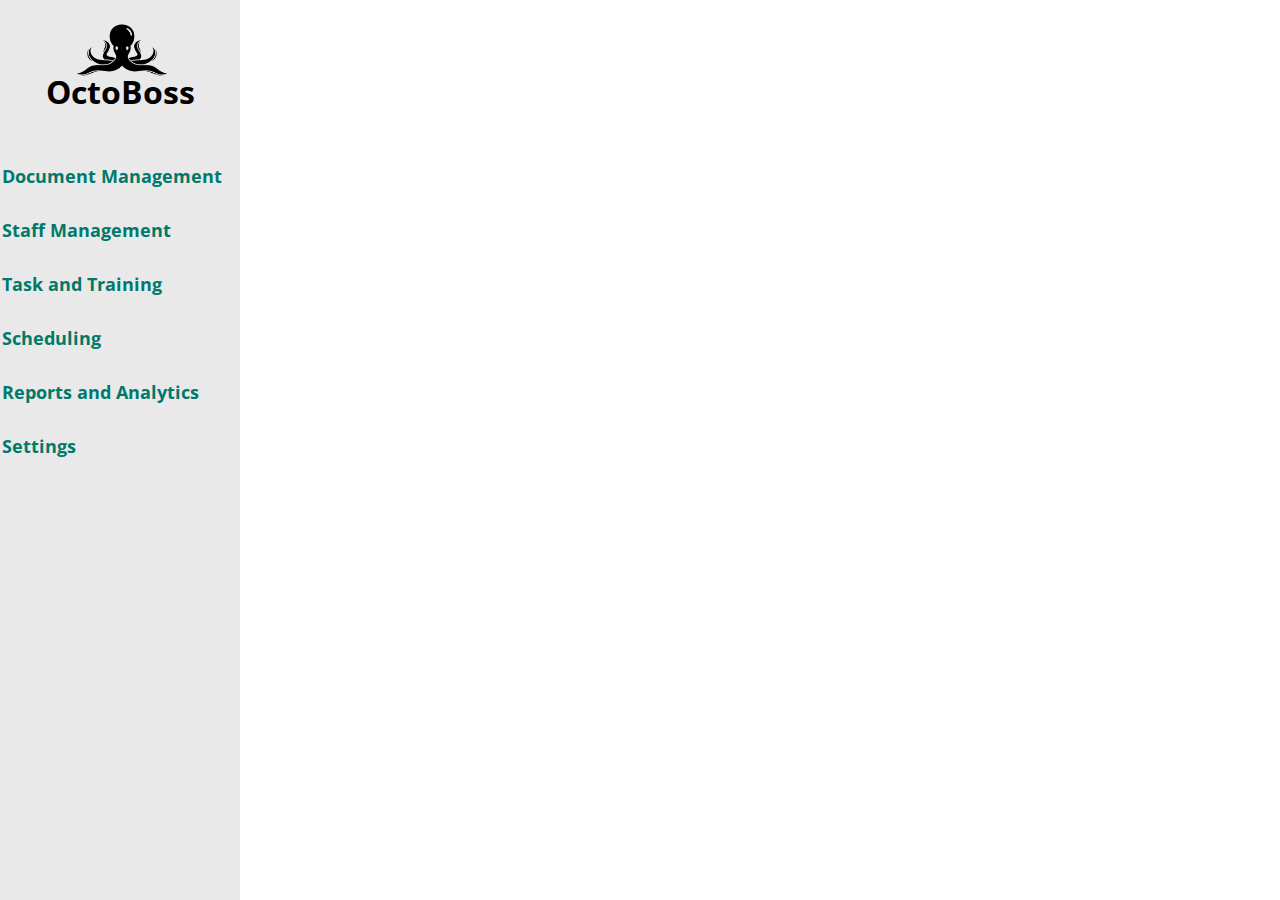
==== index.html @ 397b7388 "Set up Homepage navbar" ====
<!DOCTYPE html>
<html lang="en">
<head>
    <meta charset="UTF-8">
    <meta name="viewport" content="width=device-width, initial-scale=1.0">
    <link rel="stylesheet" href="style.css">
    <link rel="preconnect" href="https://fonts.googleapis.com">
    <link rel="preconnect" href="https://fonts.gstatic.com" crossorigin>
    <link href="https://fonts.googleapis.com/css2?family=Open+Sans:ital,wght@0,300..800;1,300..800&family=Roboto:ital,wght@0,100;0,300;0,400;0,500;0,700;0,900;1,100;1,300;1,400;1,500;1,700;1,900&display=swap" rel="stylesheet">
    <title>The OctoBoss</title>
</head>
<body>
    <div class="nav-container">
        <div class="logo-container">
            <img src="/asset/octo-boss.png" alt="octo-boss">
        </div>
        <div class="logo-title">
            <h1>OctoBoss</h1>
        </div>    
        
        <div class="nav-element-container">
                <ul>
                    <li><a href="http://">Document Management</a></li>
                    <li><a href="http://">Staff Management</a></li>
                    <li><a href="http://">Task and Training</a></li>
                    <li><a href="http://">Scheduling</a></li>
                    <li><a href="http://">Reports and Analytics</a></li>
                    <li><a href="http://">Settings</a></li>
                </ul>

        </div>
    </div>
    
</body>
</html>
---- style.css ----
* {
    margin: 0;
    box-sizing: border-box;
    font-family: OpenSans, Roboto-Light;
}

@font-face {
    font-family: OpenSans;
    src: url(/asset/fonts/OpenSans.ttf);
}

@font-face {
    font-family: Roboto-Light;
    src: url(/asset/fonts/Roboto-Light.ttf);
}

.nav-container {
    width: 15em;;
    height: 100vh;
    display: flex;
    flex-direction: column;
    background-color: #eae9e9;
    
}

.logo-container img {
    width: 100px;
    height: 100px;
    margin-left: 4.5em;
    margin-bottom: 1px;
    cursor: pointer;
}

.logo-title {
    text-align: center;
    padding-top: 0px;
    cursor: pointer;
    color: black;

    transform: translateY(-36px);
}

.nav-element-container {
    font-size: 18px;
    text-align: left;
    cursor: pointer;
}

.nav-element-container a {
    text-decoration: none;
    color: #00796B;
    font-weight: bold;
    transition: .3s;
}

.nav-element-container a:hover {
    color: #004D99;
}

.nav-element-container ul {
    list-style: none;
    padding: 0;
    margin: 0 2px 0 2px;
}

.nav-element-container li{
    padding: 15px 0 15px 0;
    transition: .5s;
}

.nav-element-container li:hover {
    background-color: rgb(213, 211, 211);
}
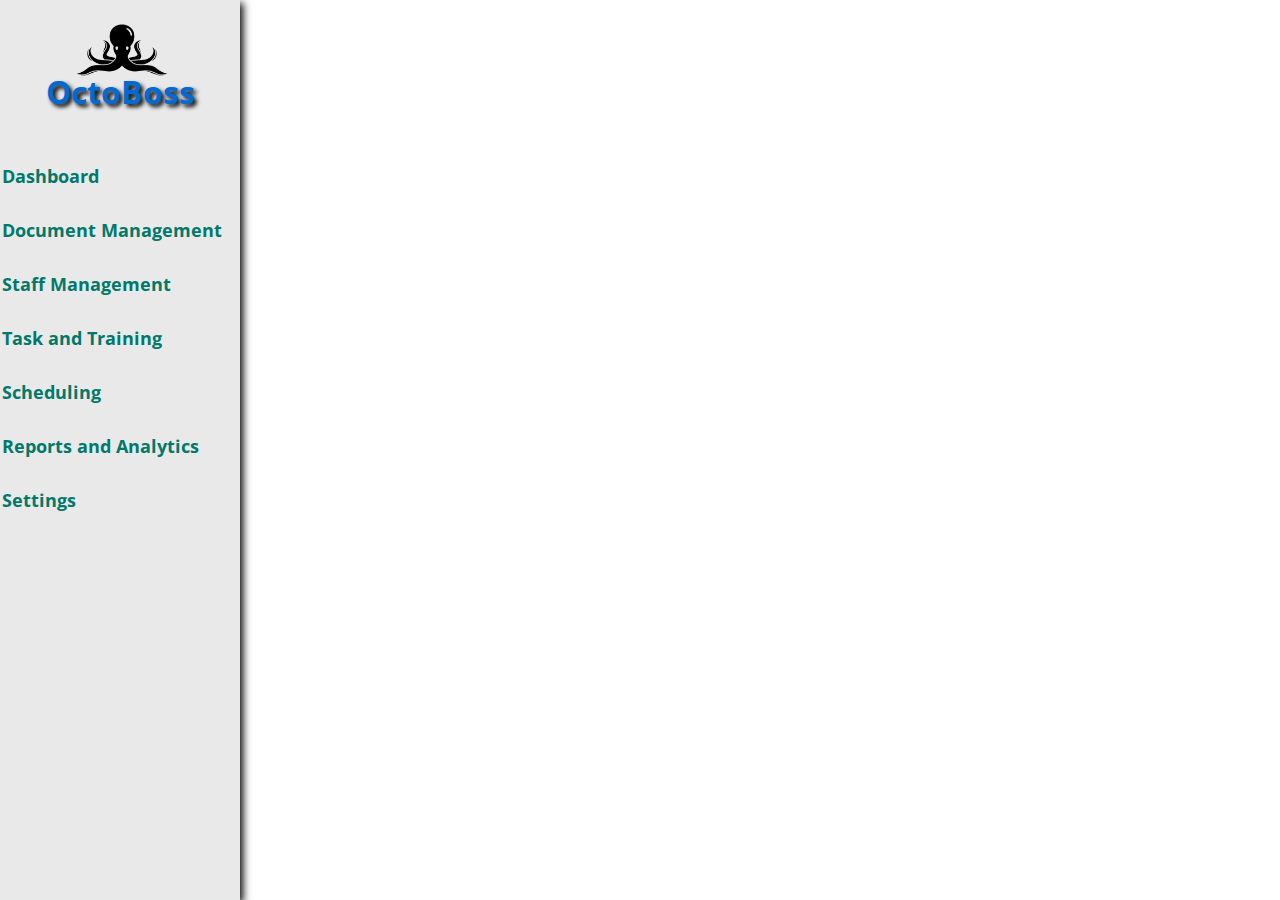
==== commit 723c3989: "Set up Homepage navbar" ====
--- a/index.html
+++ b/index.html
@@ -20,12 +20,13 @@
         
         <div class="nav-element-container">
                 <ul>
-                    <li><a href="http://">Document Management</a></li>
-                    <li><a href="http://">Staff Management</a></li>
-                    <li><a href="http://">Task and Training</a></li>
-                    <li><a href="http://">Scheduling</a></li>
-                    <li><a href="http://">Reports and Analytics</a></li>
-                    <li><a href="http://">Settings</a></li>
+                    <li><a href="#">Dashboard</a></li>
+                    <li><a href="#">Document Management</a></li>
+                    <li><a href="#">Staff Management</a></li>
+                    <li><a href="#">Task and Training</a></li>
+                    <li><a href="#">Scheduling</a></li>
+                    <li><a href="#">Reports and Analytics</a></li>
+                    <li><a href="#">Settings</a></li>
                 </ul>
 
         </div>
--- a/style.css
+++ b/style.css
@@ -20,7 +20,7 @@
     display: flex;
     flex-direction: column;
     background-color: #eae9e9;
-    
+    box-shadow: 3px 3px 8px black;
 }
 
 .logo-container img {
@@ -35,9 +35,15 @@
     text-align: center;
     padding-top: 0px;
     cursor: pointer;
-    color: black;
+    color: #036ad1;
+    text-shadow: 3px 3px 4px black;
 
     transform: translateY(-36px);
+    transition: 1s;
+}
+
+.logo-title:hover {
+    color: #00796B;
 }
 
 .nav-element-container {
@@ -50,11 +56,12 @@
     text-decoration: none;
     color: #00796B;
     font-weight: bold;
-    transition: .3s;
+    transition: .4s;
 }
 
 .nav-element-container a:hover {
-    color: #004D99;
+    text-shadow: 3px 3px 4px black;
+    color: #FFA000;
 }
 
 .nav-element-container ul {
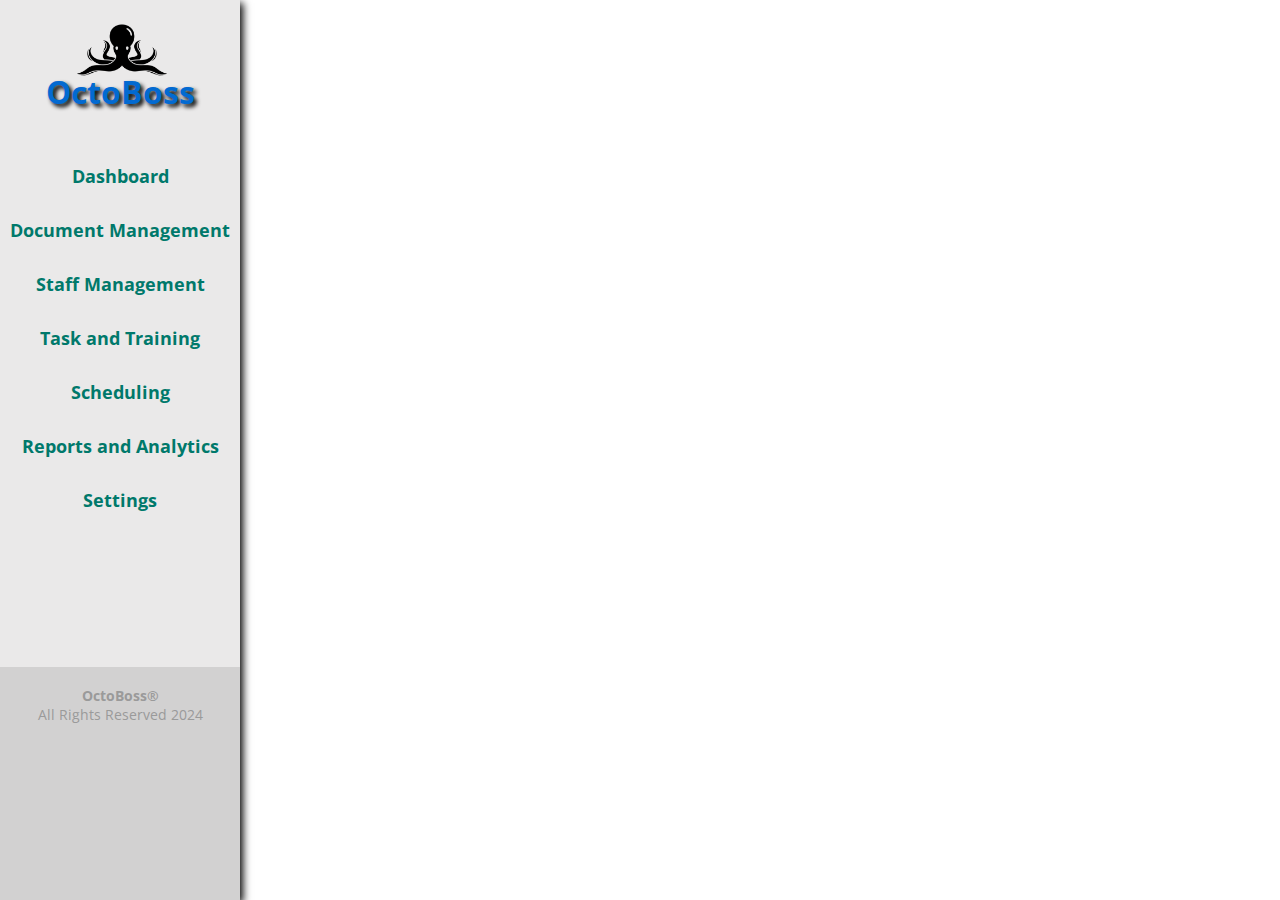
==== commit 5cfef02d: "Set up Homepage navbar" ====
--- a/index.html
+++ b/index.html
@@ -30,6 +30,12 @@
                 </ul>
 
         </div>
+        
+        <div class="nav-footer">
+            <br>
+            <h4>OctoBoss&reg</h4>
+            <p>All Rights Reserved 2024</p>
+        </div>
     </div>
     
 </body>
--- a/style.css
+++ b/style.css
@@ -48,7 +48,7 @@
 
 .nav-element-container {
     font-size: 18px;
-    text-align: left;
+    text-align: center;
     cursor: pointer;
 }
 
@@ -61,7 +61,7 @@
 
 .nav-element-container a:hover {
     text-shadow: 3px 3px 4px black;
-    color: #FFA000;
+    color: #fee6bc;
 }
 
 .nav-element-container ul {
@@ -78,3 +78,19 @@
 .nav-element-container li:hover {
     background-color: rgb(213, 211, 211);
 }
+
+.nav-footer {
+    margin-top: 140px ;
+    text-align: center;
+    font-size: 14px;
+    background-color: rgb(210, 209, 209);
+    height: 100rem;
+}
+
+.nav-footer h4 {
+    color: rgb(154, 154, 154);
+}
+
+.nav-footer p {
+    color: rgb(154, 154, 154);
+}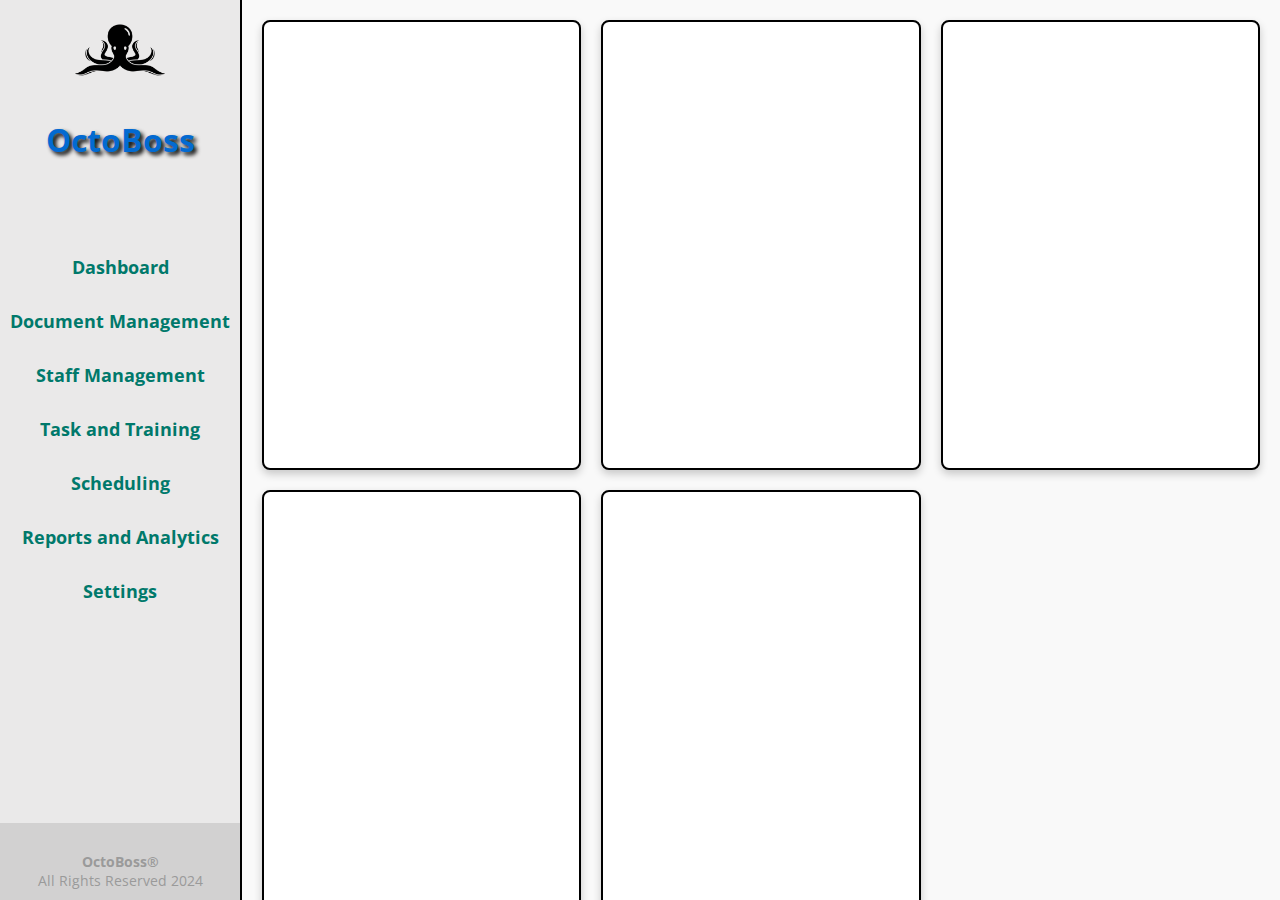
==== commit 0d0b73e8: "Set up Homepage dashboard" ====
--- a/index.html
+++ b/index.html
@@ -37,6 +37,15 @@
             <p>All Rights Reserved 2024</p>
         </div>
     </div>
+
+    <!--Dashboard Content-->
     
+    <div class="dashboard">
+        <div class="dashboard-box" id="documentExpiring"></div>
+        <div class="dashboard-box" id="staffDevelopmentProgress"></div>
+        <div class="dashboard-box" id="viewTask"></div>
+        <div class="dashboard-box" id="calendar"></div>
+        <div class="dashboard-box" id="staffSchedule"></div>  
+    </div>
 </body>
 </html>--- a/style.css
+++ b/style.css
@@ -14,31 +14,36 @@
     src: url(/asset/fonts/Roboto-Light.ttf);
 }
 
+/* Body Layout */
+body {
+    display: flex;
+    flex-direction: row;
+    height: 100vh; /* Full height of the viewport */
+}
+
+/* Navbar Styles */
 .nav-container {
-    width: 15em;;
+    width: 15em;
     height: 100vh;
     display: flex;
     flex-direction: column;
     background-color: #eae9e9;
     box-shadow: 3px 3px 8px black;
+    justify-content: space-between; /* Align footer to the bottom */
 }
 
 .logo-container img {
     width: 100px;
     height: 100px;
-    margin-left: 4.5em;
-    margin-bottom: 1px;
+    margin-left: 70px;
     cursor: pointer;
 }
 
 .logo-title {
     text-align: center;
-    padding-top: 0px;
-    cursor: pointer;
     color: #036ad1;
     text-shadow: 3px 3px 4px black;
-
-    transform: translateY(-36px);
+    transform: translateY(-86px);
     transition: 1s;
 }
 
@@ -50,13 +55,29 @@
     font-size: 18px;
     text-align: center;
     cursor: pointer;
+    transform: translateY(-106px);
+}
+
+.nav-element-container ul {
+    list-style: none;
+    padding: 0;
+    margin: 0;
+}
+
+.nav-element-container li {
+    padding: 15px 0;
+    transition: 0.5s;
+}
+
+.nav-element-container li:hover {
+    background-color: rgb(213, 211, 211);
 }
 
 .nav-element-container a {
     text-decoration: none;
     color: #00796B;
     font-weight: bold;
-    transition: .4s;
+    transition: 0.4s;
 }
 
 .nav-element-container a:hover {
@@ -64,33 +85,47 @@
     color: #fee6bc;
 }
 
-.nav-element-container ul {
-    list-style: none;
-    padding: 0;
-    margin: 0 2px 0 2px;
-}
-
-.nav-element-container li{
-    padding: 15px 0 15px 0;
-    transition: .5s;
-}
-
-.nav-element-container li:hover {
-    background-color: rgb(213, 211, 211);
-}
-
 .nav-footer {
-    margin-top: 140px ;
     text-align: center;
     font-size: 14px;
     background-color: rgb(210, 209, 209);
-    height: 100rem;
+    padding: 10px 0;
 }
 
-.nav-footer h4 {
+.nav-footer h4, .nav-footer p {
     color: rgb(154, 154, 154);
 }
 
-.nav-footer p {
-    color: rgb(154, 154, 154);
-}+/* Dashboard Styles */
+.dashboard {
+    flex-grow: 1;
+    padding: 20px;
+    display: grid;
+    grid-template-columns: repeat(auto-fit, minmax(300px, 1fr));
+    gap: 20px;
+    background-color: #f9f9f9;
+    overflow-y: auto; /* Enables scrolling for dashboard content */
+    border-left: 2px solid black;
+}
+
+.dashboard-box {
+    height: 450px;
+    background-color: #ffffff;
+    border: 2px solid black;
+    border-radius: 8px;
+    display: flex;
+    justify-content: center;
+    align-items: center;
+    box-shadow: 0px 4px 8px rgba(0, 0, 0, 0.2);
+}
+
+/* Responsive Design */
+@media (max-width: 768px) {
+    .nav-container {
+        width: 30%; /* Increase navbar width on smaller screens */
+    }
+
+    .dashboard {
+        grid-template-columns: 1fr; /* Single-column layout for smaller screens */
+    }
+}
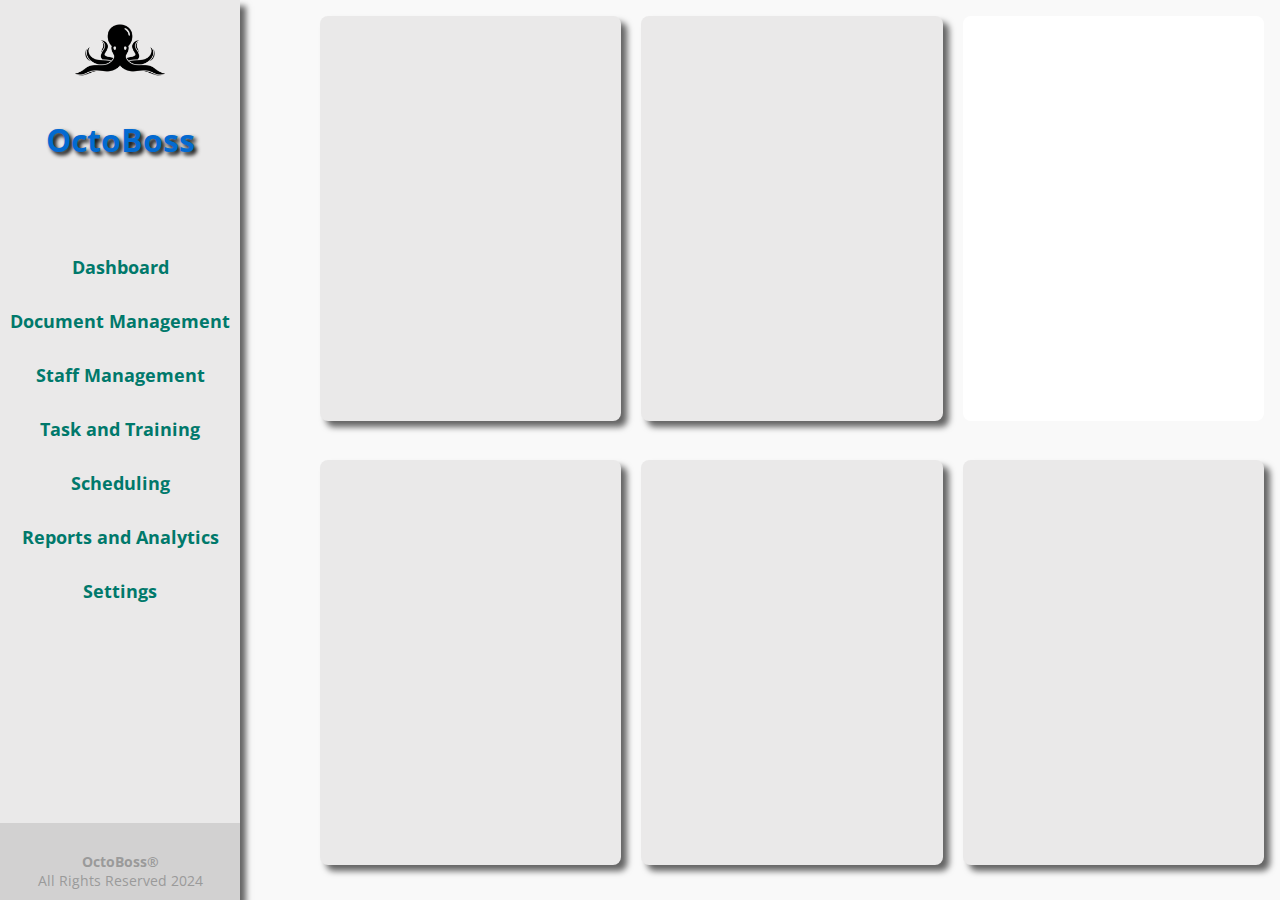
==== commit 02ce0402: "Set up Homepage dashboard" ====
--- a/index.html
+++ b/index.html
@@ -43,9 +43,10 @@
     <div class="dashboard">
         <div class="dashboard-box" id="documentExpiring"></div>
         <div class="dashboard-box" id="staffDevelopmentProgress"></div>
-        <div class="dashboard-box" id="viewTask"></div>
+        <div class="dashboard-box" id="dateTime"></div>
         <div class="dashboard-box" id="calendar"></div>
-        <div class="dashboard-box" id="staffSchedule"></div>  
+        <div class="dashboard-box" id="staffSchedule"></div> 
+        <div class="dashboard-box" id="viewTask"></div>  
     </div>
 </body>
 </html>--- a/style.css
+++ b/style.css
@@ -1,6 +1,9 @@
 * {
     margin: 0;
+    padding: 0;
     box-sizing: border-box;
+    position: relative;
+    z-index: 1;
     font-family: OpenSans, Roboto-Light;
 }
 
@@ -23,12 +26,15 @@
 
 /* Navbar Styles */
 .nav-container {
+    position: relative;
+    z-index: 10;
     width: 15em;
     height: 100vh;
     display: flex;
     flex-direction: column;
+    flex-shrink: 0;
     background-color: #eae9e9;
-    box-shadow: 3px 3px 8px black;
+    box-shadow: 6px 6px 6px rgba(0, 0, 0, 0.6);
     justify-content: space-between; /* Align footer to the bottom */
 }
 
@@ -98,25 +104,34 @@
 
 /* Dashboard Styles */
 .dashboard {
+    margin: 0;
+    position: relative;
+    z-index: 1;
     flex-grow: 1;
-    padding: 20px;
+    padding: 1em;
+    padding-left: 5em;
+    width: calc(100% - 15em);
     display: grid;
     grid-template-columns: repeat(auto-fit, minmax(300px, 1fr));
     gap: 20px;
     background-color: #f9f9f9;
     overflow-y: auto; /* Enables scrolling for dashboard content */
-    border-left: 2px solid black;
+    border-left: none;
 }
 
 .dashboard-box {
-    height: 450px;
-    background-color: #ffffff;
-    border: 2px solid black;
+    height: 45vh;
+    background-color: #eae9e9;
     border-radius: 8px;
     display: flex;
     justify-content: center;
     align-items: center;
-    box-shadow: 0px 4px 8px rgba(0, 0, 0, 0.2);
+    box-shadow: 6px 6px 6px rgba(0, 0, 0, 0.6);
+}
+
+#dateTime {
+    background-color: #ffff;
+    box-shadow: none;
 }
 
 /* Responsive Design */
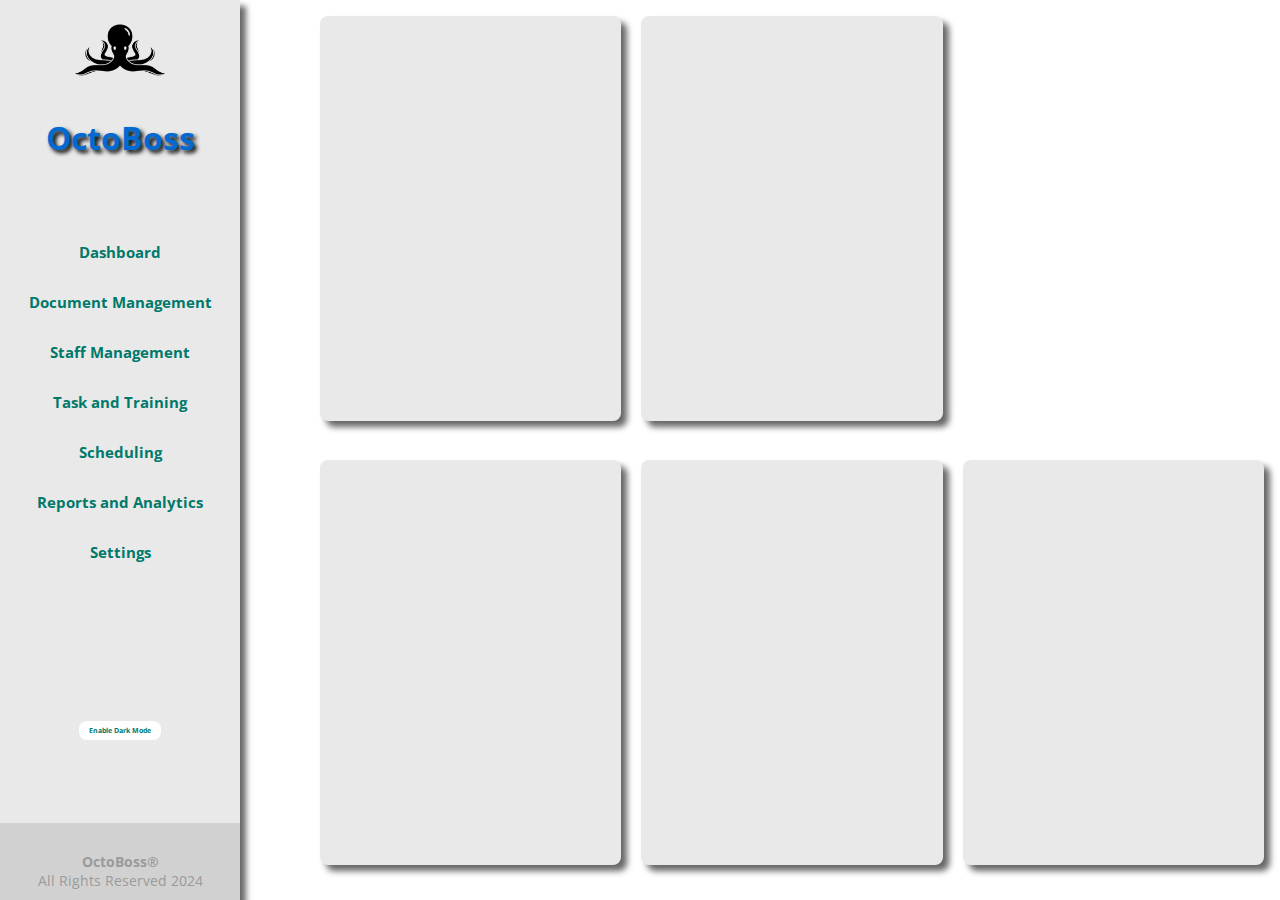
==== commit e8d977cf: "Set up Homepage dashboard" ====
--- a/index.html
+++ b/index.html
@@ -30,6 +30,10 @@
                 </ul>
 
         </div>
+
+        <div class="dark-mode-toggle">
+            <button id="darkModeBtn">Enable Dark Mode</button>
+        </div>
         
         <div class="nav-footer">
             <br>
@@ -48,5 +52,7 @@
         <div class="dashboard-box" id="staffSchedule"></div> 
         <div class="dashboard-box" id="viewTask"></div>  
     </div>
+
+    <script src="script.js"></script>
 </body>
 </html>--- a/style.css
+++ b/style.css
@@ -49,7 +49,7 @@
     text-align: center;
     color: #036ad1;
     text-shadow: 3px 3px 4px black;
-    transform: translateY(-86px);
+    transform: translateY(-56px);
     transition: 1s;
 }
 
@@ -58,10 +58,10 @@
 }
 
 .nav-element-container {
-    font-size: 18px;
+    font-size: 15px;
     text-align: center;
     cursor: pointer;
-    transform: translateY(-106px);
+    transform: translateY(-56px);
 }
 
 .nav-element-container ul {
@@ -101,6 +101,67 @@
 .nav-footer h4, .nav-footer p {
     color: rgb(154, 154, 154);
 }
+
+/* Toggle Dark and Light Mode */
+/* Default Light Mode */
+.dashboard.light-mode {
+    background-color: white;
+    color: #00796B; /* Text color for light mode */
+}
+
+/* Dark Mode */
+.dashboard.dark-mode {
+    background-color: #00796B;
+    color: white; /* Text color for dark mode */
+}
+
+/* Toggle Button Styling */
+.dark-mode-toggle {
+    text-align: center;
+    margin: 1em 0;
+}
+
+#darkModeBtn {
+    padding: 5px 10px;
+    background-color: #fff;
+    color: #00796b;
+    font-weight: bold;
+    border: none;
+    border-radius: 8px;
+    cursor: pointer;
+    font-size: 7px;
+    transition: background-color 0.3s ease, color 0.3s ease, transform 0.3s ease;
+}
+
+/* Hover effect */
+#darkModeBtn:hover {
+    background-color: #00796b;
+    color: #fff;
+    transform: scale(1.05); /* Optional effect for hover */
+}
+
+/* Dark mode active styles for the button */
+.dark-mode #darkModeBtn {
+    background-color: #00796b;
+    color: #fff;
+}
+
+.dark-mode #darkModeBtn:hover {
+    background-color: #00796b;
+    color: #fff;
+}
+
+/* Light mode active styles for the button */
+.light-mode #darkModeBtn {
+    background-color: #fff;
+    color: #00796b;
+}
+
+.light-mode #darkModeBtn:hover {
+    background-color: #00796b;
+    color: #fff;
+}
+
 
 /* Dashboard Styles */
 .dashboard {
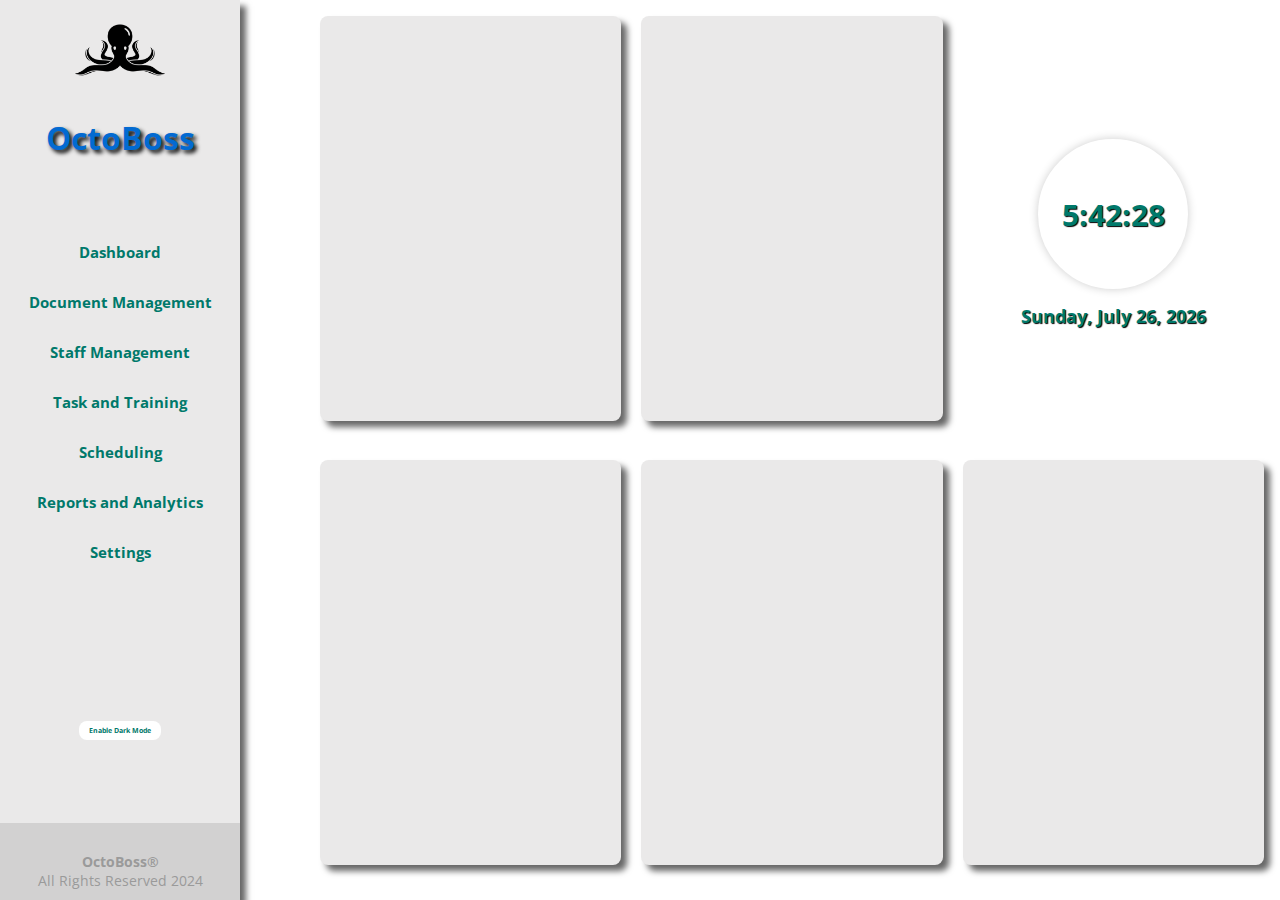
==== commit 9cd93b1a: "Set up Homepage dashboard-clock" ====
--- a/index.html
+++ b/index.html
@@ -47,7 +47,12 @@
     <div class="dashboard">
         <div class="dashboard-box" id="documentExpiring"></div>
         <div class="dashboard-box" id="staffDevelopmentProgress"></div>
-        <div class="dashboard-box" id="dateTime"></div>
+        <div class="dashboard-box" id="dateTime">
+            <div class="clock-container">
+                <div class="clock" id="clock"></div>
+                <div class="date" id="date"></div>
+            </div>
+        </div>
         <div class="dashboard-box" id="calendar"></div>
         <div class="dashboard-box" id="staffSchedule"></div> 
         <div class="dashboard-box" id="viewTask"></div>  
--- a/style.css
+++ b/style.css
@@ -205,3 +205,51 @@
         grid-template-columns: 1fr; /* Single-column layout for smaller screens */
     }
 }
+
+/*Dashboar Element*/
+/*#dateTime*/
+/* Container for both clock and date */
+.clock-container {
+    display: flex;
+    flex-direction: column;
+    align-items: center;
+    margin-top: 30px;
+}
+
+/* Styling the clock */
+.clock {
+    width: 150px;
+    height: 150px;
+    border: 10px solid #fff;
+    border-radius: 50%;
+    display: flex;
+    align-items: center;
+    justify-content: center;
+    font-size: 30px;
+    font-weight: bold;
+    color: #00796b;
+    position: relative;
+    background-color: #fff;
+    box-shadow: 0 0 10px rgba(0, 0, 0, 0.2);
+    text-shadow: 1px 1px 1px black;
+}
+
+/* Styling the date */
+.date {
+    margin-top: 15px;
+    font-size: 18px;
+    color: #00796b;
+    font-weight: bold;
+    text-align: center;
+    text-shadow: 1px 1px 1px black;
+}
+
+/* Optional: Make it look like the hands of a clock 
+.clock span {
+    position: absolute;
+    width: 100%;
+    height: 100%;
+    border-radius: 50%;
+    background-color: transparent;
+}*/
+
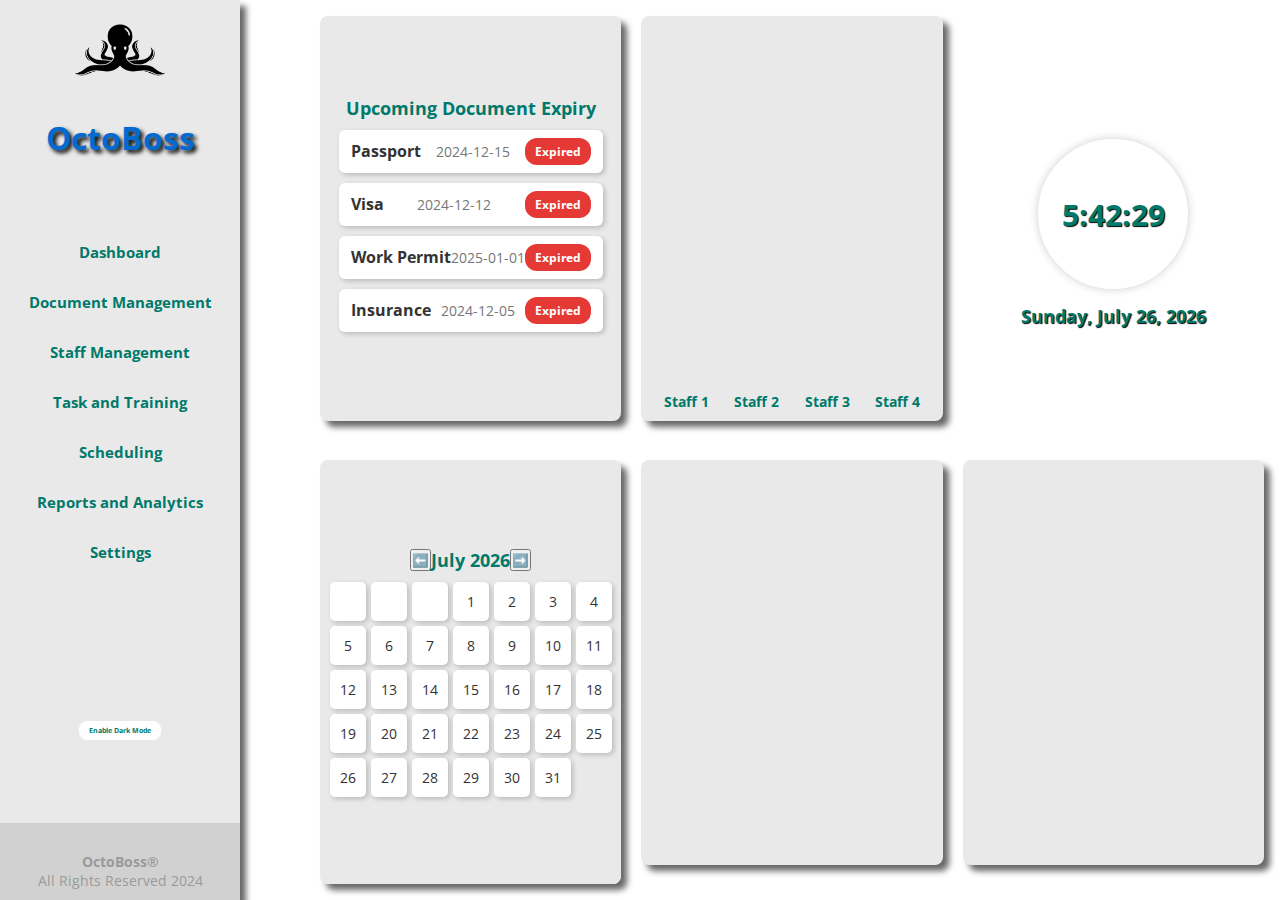
==== commit 0c8fef6a: "Set up Document Management Page" ====
--- a/index.html
+++ b/index.html
@@ -3,7 +3,7 @@
 <head>
     <meta charset="UTF-8">
     <meta name="viewport" content="width=device-width, initial-scale=1.0">
-    <link rel="stylesheet" href="style.css">
+    <link rel="stylesheet" href="./style.css">
     <link rel="preconnect" href="https://fonts.googleapis.com">
     <link rel="preconnect" href="https://fonts.gstatic.com" crossorigin>
     <link href="https://fonts.googleapis.com/css2?family=Open+Sans:ital,wght@0,300..800;1,300..800&family=Roboto:ital,wght@0,100;0,300;0,400;0,500;0,700;0,900;1,100;1,300;1,400;1,500;1,700;1,900&display=swap" rel="stylesheet">
@@ -21,7 +21,7 @@
         <div class="nav-element-container">
                 <ul>
                     <li><a href="#">Dashboard</a></li>
-                    <li><a href="#">Document Management</a></li>
+                    <li><a href="./document.html">Document Management</a></li>
                     <li><a href="#">Staff Management</a></li>
                     <li><a href="#">Task and Training</a></li>
                     <li><a href="#">Scheduling</a></li>
@@ -45,19 +45,68 @@
     <!--Dashboard Content-->
     
     <div class="dashboard">
-        <div class="dashboard-box" id="documentExpiring"></div>
-        <div class="dashboard-box" id="staffDevelopmentProgress"></div>
+        <div class="dashboard-box" id="documentExpiring">
+            <h3 class="dashboard-title">Upcoming Document Expiry</h3>
+            <div class="document-list">
+                <!-- Documents will be dynamically added here -->
+            </div>
+        </div>        
+
+        <div class="dashboard-box" id="staffDevelopmentProgress">
+            <div class="bar-container">
+                <div class="bar" style="height: 80%;"></div>
+                <div class="label">Staff 1</div>
+            </div>
+            <div class="bar-container">
+                <div class="bar" style="height: 60%;"></div>
+                <div class="label">Staff 2</div>
+            </div>
+            <div class="bar-container">
+                <div class="bar" style="height: 40%;"></div>
+                <div class="label">Staff 3</div>
+            </div>
+            <div class="bar-container">
+                <div class="bar" style="height: 20%;"></div>
+                <div class="label">Staff 4</div>
+            </div>
+        </div>
+        
+
         <div class="dashboard-box" id="dateTime">
             <div class="clock-container">
                 <div class="clock" id="clock"></div>
                 <div class="date" id="date"></div>
             </div>
         </div>
-        <div class="dashboard-box" id="calendar"></div>
+
+        <div class="dashboard-box" id="calendar">
+            <div class="calendar-header">
+                <button id="prevMonth">⬅️</button>
+                <h3 id="currentMonth"></h3>
+                <button id="nextMonth">➡️</button>
+            </div>
+            <div class="calendar-grid">
+                <!-- Calendar days will be dynamically generated -->
+            </div>
+        </div>
+        
+        <!-- Modal for Setting Reminders -->
+        <div id="reminderModal" class="modal">
+            <div class="modal-content">
+                <span class="close">&times;</span>
+                <h3>Add Reminder</h3>
+                <p id="selectedDate"></p>
+                <input type="text" id="reminderInput" placeholder="Enter your reminder..." />
+                <button id="saveReminder">Save</button>
+            </div>
+        </div>
+        
+        
         <div class="dashboard-box" id="staffSchedule"></div> 
         <div class="dashboard-box" id="viewTask"></div>  
     </div>
 
     <script src="script.js"></script>
+    
 </body>
 </html>--- a/style.css
+++ b/style.css
@@ -51,6 +51,7 @@
     text-shadow: 3px 3px 4px black;
     transform: translateY(-56px);
     transition: 1s;
+    cursor: pointer;
 }
 
 .logo-title:hover {
@@ -253,3 +254,221 @@
     background-color: transparent;
 }*/
 
+/* staffDevelopmentProgress */
+
+#staffDevelopmentProgress {
+    height: 45vh;
+    background-color: #eae9e9;
+    border-radius: 8px;
+    display: flex;
+    justify-content: space-around;  /* Space out the bars */
+    align-items: flex-end;         /* Align bars to the bottom */
+    padding: 10px;
+    box-shadow: 6px 6px 6px rgba(0, 0, 0, 0.6);
+}
+
+#staffDevelopmentProgress .bar-container {
+    display: flex;
+    flex-direction: column;
+    align-items: center;
+    cursor: pointer;  /* Make bars clickable */
+}
+
+#staffDevelopmentProgress .bar {
+    width: 20px;                  /* Width of each bar */
+    background-color: #00796b;    /* Bar color */
+    border-radius: 5px;
+    transition: height 0.3s ease-in-out;
+}
+
+#staffDevelopmentProgress .bar:hover {
+    background-color: #004d40;    /* Darker color on hover */
+}
+
+#staffDevelopmentProgress .label {
+    margin-top: 5px;              /* Space between the bar and the label */
+    font-size: 14px;
+    color: #00796b;
+    font-weight: bold;
+}
+
+#heightDisplay {
+    margin-top: 20px;
+    font-size: 18px;
+    font-weight: bold;
+    color: #00796b;
+}
+
+/* #documentExpiring */
+/* Dashboard Box Styling */
+#documentExpiring {
+    height: 45vh;
+    background-color: #eae9e9;
+    border-radius: 8px;
+    padding: 10px;
+    box-shadow: 6px 6px 6px rgba(0, 0, 0, 0.6);
+    display: flex;
+    flex-direction: column;
+    overflow-y: auto;
+}
+
+/* Title */
+#documentExpiring .dashboard-title {
+    font-size: 18px;
+    font-weight: bold;
+    color: #00796b;
+    margin-bottom: 10px;
+    text-align: center;
+}
+
+/* Document List Item */
+.document-item {
+    display: flex;
+    justify-content: space-between;
+    align-items: center;
+    padding: 8px 12px;
+    margin-bottom: 10px;
+    border-radius: 6px;
+    background-color: #ffffff;
+    box-shadow: 2px 2px 5px rgba(0, 0, 0, 0.2);
+    transition: background-color 0.3s ease-in-out;
+}
+
+.document-item:hover {
+    background-color: #f5f5f5;
+}
+
+/* Document Name */
+.document-name {
+    font-size: 16px;
+    font-weight: bold;
+    color: #333333;
+}
+
+/* Document Expiry Date */
+.document-expiry {
+    font-size: 14px;
+    color: #777777;
+}
+
+/* Status Badge */
+.status-badge {
+    padding: 5px 10px;
+    border-radius: 12px;
+    font-size: 12px;
+    font-weight: bold;
+    text-align: center;
+}
+
+.status-badge.soon {
+    background-color: #ffcc00;
+    color: #ffffff;
+}
+
+.status-badge.expired {
+    background-color: #e53935;
+    color: #ffffff;
+}
+
+.status-badge.safe {
+    background-color: #43a047;
+    color: #ffffff;
+}
+
+/* calendar */
+/* Calendar Container Styling */
+#calendar {
+    height: 100%;
+    background-color: #eae9e9;
+    border-radius: 8px;
+    padding: 10px;
+    box-shadow: 6px 6px 6px rgba(0, 0, 0, 0.6);
+    display: flex;
+    flex-direction: column;
+    overflow-y: auto;
+}
+
+/* Calendar Header */
+.calendar-header {
+    display: flex;
+    justify-content: space-between;
+    align-items: center;
+    margin-bottom: 10px;
+}
+
+#currentMonth {
+    font-size: 18px;
+    color: #00796b;
+}
+
+/* Calendar Grid */
+.calendar-grid {
+    display: grid;
+    grid-template-columns: repeat(7, 1fr);
+    gap: 5px;
+}
+
+/* Calendar Day Cell */
+.calendar-day {
+    padding: 10px;
+    background-color: #ffffff;
+    border-radius: 5px;
+    text-align: center;
+    box-shadow: 2px 2px 5px rgba(0, 0, 0, 0.2);
+    font-size: 14px;
+    color: #333333;
+    cursor: pointer;
+    transition: background-color 0.3s ease-in-out;
+    position: relative;
+}
+
+.calendar-day:hover {
+    background-color: #f0f8ff;
+}
+
+/* Holiday Styling */
+.holiday {
+    color: #ff0000;
+    font-weight: bold;
+}
+
+/* Reminder Styling */
+.reminder {
+    position: absolute;
+    bottom: 5px;
+    left: 5px;
+    background-color: #00796b;
+    color: white;
+    padding: 3px;
+    border-radius: 3px;
+    font-size: 12px;
+    white-space: nowrap;
+}
+
+/* Modal Styling */
+.modal {
+    display: none;
+    position: fixed;
+    top: 50%;
+    left: 50%;
+    transform: translate(-50%, -50%);
+    background-color: #ffffff;
+    border-radius: 8px;
+    box-shadow: 0 5px 15px rgba(0, 0, 0, 0.3);
+    padding: 20px;
+    z-index: 1000;
+}
+
+.modal-content {
+    display: flex;
+    flex-direction: column;
+    align-items: center;
+}
+
+.close {
+    position: absolute;
+    top: 10px;
+    right: 10px;
+    font-size: 18px;
+    cursor: pointer;
+}
